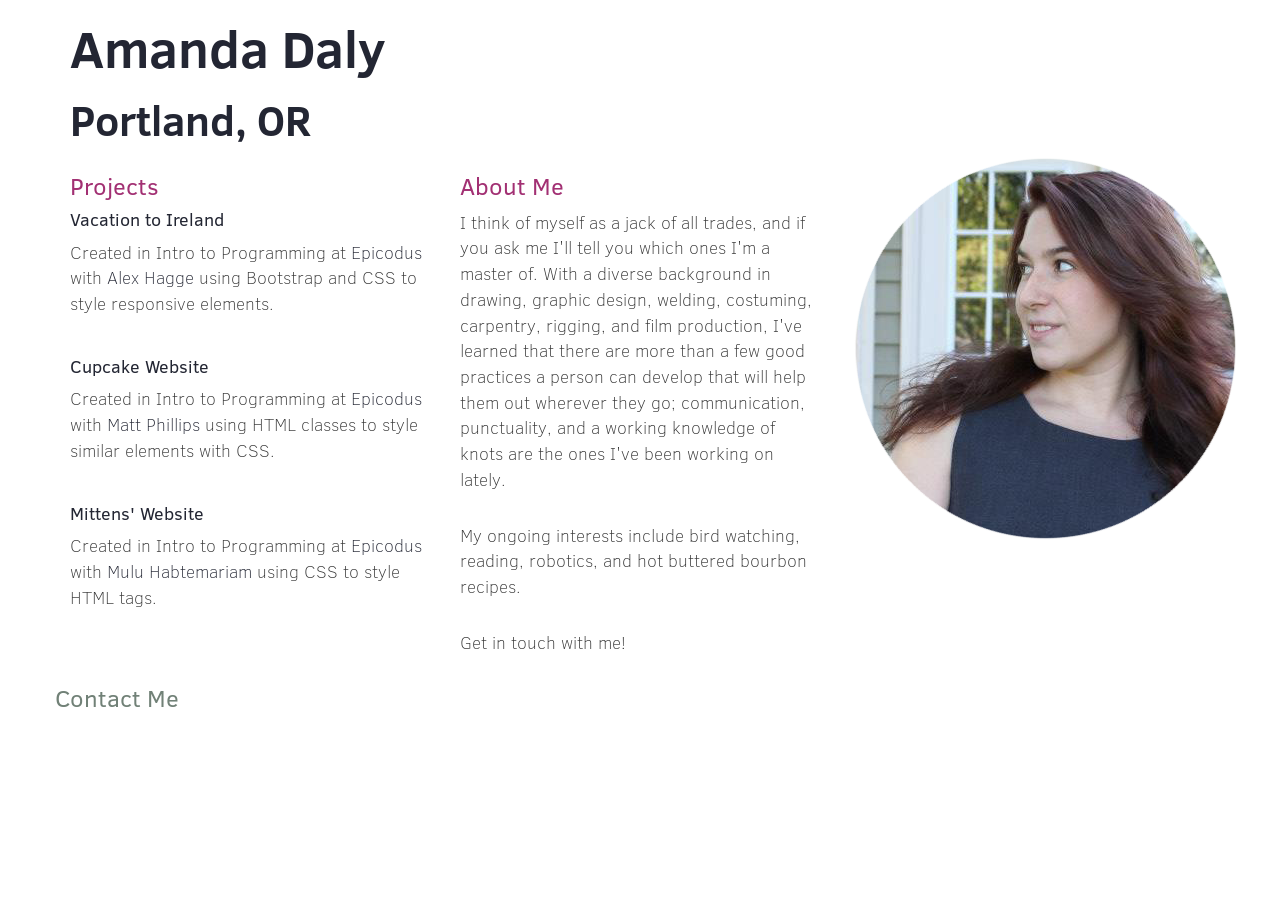
==== index.html @ 0f443f01 "Update index.html" ====
<!DOCTYPE html>
  <html lang="en">
    <head>
      <link href="css/bootstrap.css" rel="stylesheet" type="text/css">
      <link href="css/styles.css" rel="stylesheet" type="text/css">
      <link rel="shortcut icon" href="favicon.ico" type="image/x-icon">

      <style>
        @font-face {
          font-family: thinfont;
          src: url(ClearSans-Thin.ttf);
        }
        @font-face {
          font-family: regularfont;
          src: url(ClearSans-Regular.ttf);
        }
        @font-face {
          font-family: headerfont;
          src: url(ClearSans-Bold.ttf);
        }
        h1 {
          font-family: headerfont;
          font-size: 52px;
          color: #232633;
        }
        h2 {
          font-family: headerfont;
          font-size: 42px;
          color: #232633;
        }
        h3 {
          font-family: regularfont;
          color: #A23073;
        }
        h4 {
          font-family: regularfont;
          color: #232633;
        }
        p {
          font-family: thinfont;
          font-size: 18px;
        }
        li{
          font-family: thinfont;
          font-size: 18px;
        }
      </style>

      <title>Amanda Daly</title>
    </head>

    <body>
      <div class="container">
        <div class="row">
          <div class="col-md-4">
            <h1>Amanda Daly</h1>
            <h2>Portland, OR</h2>
          </div>
        </div>

        <div class="row">
          <div class="col-md-4">
            <h3>Projects</h3>
            <h4 class="project"><a class="project" href="http://techdaly.github.io/VacationtoIreland">Vacation to Ireland</a>
            </h4>
            <p>Created in Intro to Programming at <a class="project" href="http://www.epicodus.com/">Epicodus</a> with <a class="project" href="http://alexhagge128.github.io">Alex Hagge</a> using Bootstrap and CSS to style responsive elements.
            </p>
            <br>
            <h4 class="project"><a class="project" href="http://techdaly.github.io/cupcake">Cupcake Website</a></h4>
            <p>Created in Intro to Programming at <a class="project" href="http://www.epicodus.com/">Epicodus</a> with <a class="project" href="http://thevetab.github.io">Matt Phillips</a> using HTML classes to style similar elements with CSS.
            </p>
            <br>
            <h4 class="project"><a class="project" href="http://techdaly.github.io/test">Mittens' Website</a>
            </h4>
            <p>Created in Intro to Programming at <a class="project" href="http://www.epicodus.com/">Epicodus</a> with <a class="project" href="http://mh1989.github.io">Mulu Habtemariam</a> using CSS to style HTML tags.
            </p>
          </div>

          <div class="col-md-4">
            <h3>About Me</h3>
            <p>I think of myself as a jack of all trades, and if you ask me I'll tell you which ones I'm a master of. With a diverse background in drawing, graphic design, welding, costuming, carpentry, rigging, and film production, I've learned that there are more than a few good practices a person can develop that will help them out wherever they go; communication, punctuality, and a working knowledge of knots are the ones I've been working on lately.</p>
            <br>
              <p>My ongoing interests include bird watching, reading, robotics, and hot buttered bourbon recipes.</p>
              <br>
            <p>Get in touch with me!</p>
          </div>

          <div class="col-md-4">
            <p class="image"><img src="img/cropped.png" alt="a photo of me"></p>
          </div>

          <div class="row">
            <div class="col-md-12">
              <h3 class="email"><a class="email" href="mailto:techdaly@gmail.com">Contact Me</a>
              </h3>
            </div>
          </div>
          </div>
          </div>
        </div>
      </body>
  </html>
---- css/styles.css ----
.project {
  color: #232633;

}

.project :hover,
.project :focus {
  color: #232633;
  text-decoration: none;
}

.email a{
  color: #718177;
  padding-right: 60px;
}

.email :hover,
.email :focus {
  color: #232633;
  text-decoration: none;
}
.image{
  text-align: center;
}

.column{
  width: 500px;
  float: left;
}
ul{
  text-decoration: none;
}
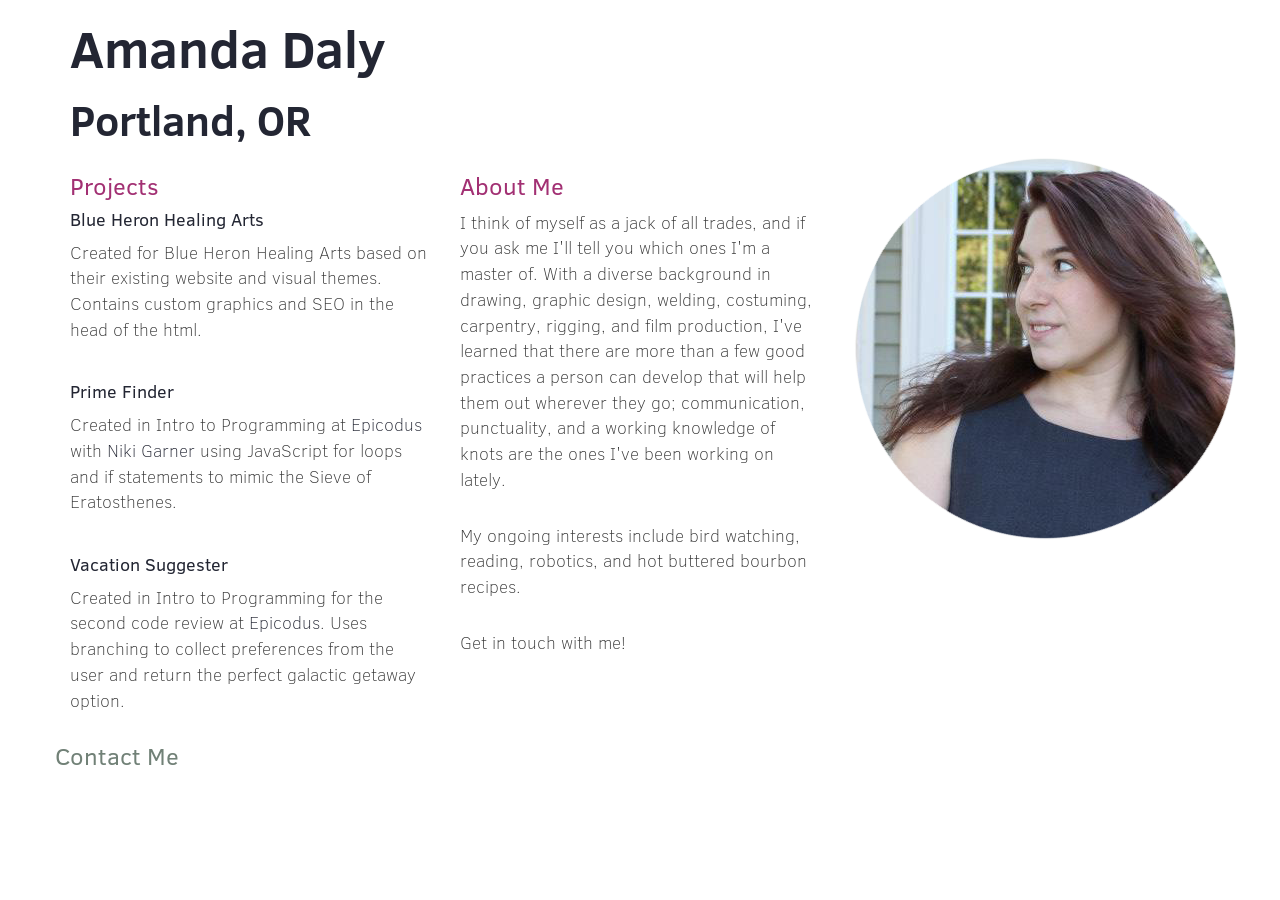
==== commit 4317d58a: "Update Index.html with updated projects" ====
--- a/index.html
+++ b/index.html
@@ -61,18 +61,18 @@
         <div class="row">
           <div class="col-md-4">
             <h3>Projects</h3>
-            <h4 class="project"><a class="project" href="http://techdaly.github.io/VacationtoIreland">Vacation to Ireland</a>
+            <h4 class="project"><a class="project" href="http://techdaly.github.io/bhha/">Blue Heron Healing Arts</a>
             </h4>
-            <p>Created in Intro to Programming at <a class="project" href="http://www.epicodus.com/">Epicodus</a> with <a class="project" href="http://alexhagge128.github.io">Alex Hagge</a> using Bootstrap and CSS to style responsive elements.
+            <p>Created for Blue Heron Healing Arts based on their existing website and visual themes. Contains custom graphics and SEO in the head of the html.
             </p>
             <br>
-            <h4 class="project"><a class="project" href="http://techdaly.github.io/cupcake">Cupcake Website</a></h4>
-            <p>Created in Intro to Programming at <a class="project" href="http://www.epicodus.com/">Epicodus</a> with <a class="project" href="http://thevetab.github.io">Matt Phillips</a> using HTML classes to style similar elements with CSS.
+            <h4 class="project"><a class="project" href="http://techdaly.github.io/primefinder/">Prime Finder</a></h4>
+            <p>Created in Intro to Programming at <a class="project" href="http://www.epicodus.com/">Epicodus</a> with <a class="project" href="https://github.com/NikiGarner">Niki Garner</a> using JavaScript for loops and if statements to mimic the Sieve of Eratosthenes.
             </p>
             <br>
-            <h4 class="project"><a class="project" href="http://techdaly.github.io/test">Mittens' Website</a>
+            <h4 class="project"><a class="project" href="http://techdaly.github.io/vacation-suggester/">Vacation Suggester</a>
             </h4>
-            <p>Created in Intro to Programming at <a class="project" href="http://www.epicodus.com/">Epicodus</a> with <a class="project" href="http://mh1989.github.io">Mulu Habtemariam</a> using CSS to style HTML tags.
+            <p>Created in Intro to Programming for the second code review at <a class="project" href="http://www.epicodus.com/">Epicodus</a>. Uses branching to collect preferences from the user and return the perfect galactic getaway option.
             </p>
           </div>
 
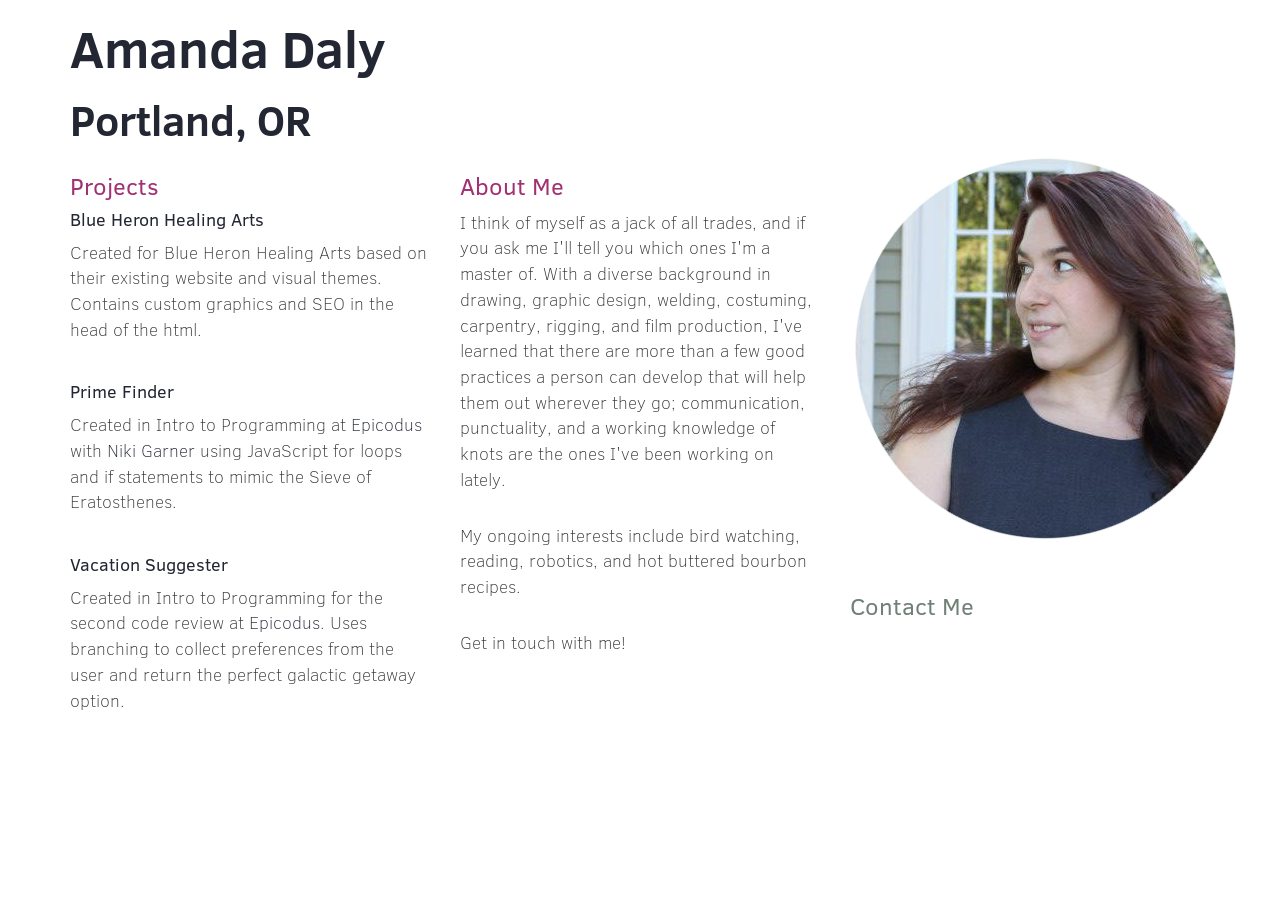
==== commit a00dd70a: "Update index.html" ====
--- a/index.html
+++ b/index.html
@@ -87,13 +87,9 @@
 
           <div class="col-md-4">
             <p class="image"><img src="img/cropped.png" alt="a photo of me"></p>
-          </div>
-
-          <div class="row">
-            <div class="col-md-12">
-              <h3 class="email"><a class="email" href="mailto:techdaly@gmail.com">Contact Me</a>
+            <br>
+            <h3 class="email"><a class="email" href="mailto:techdaly@gmail.com">Contact Me</a>
               </h3>
-            </div>
           </div>
           </div>
           </div>
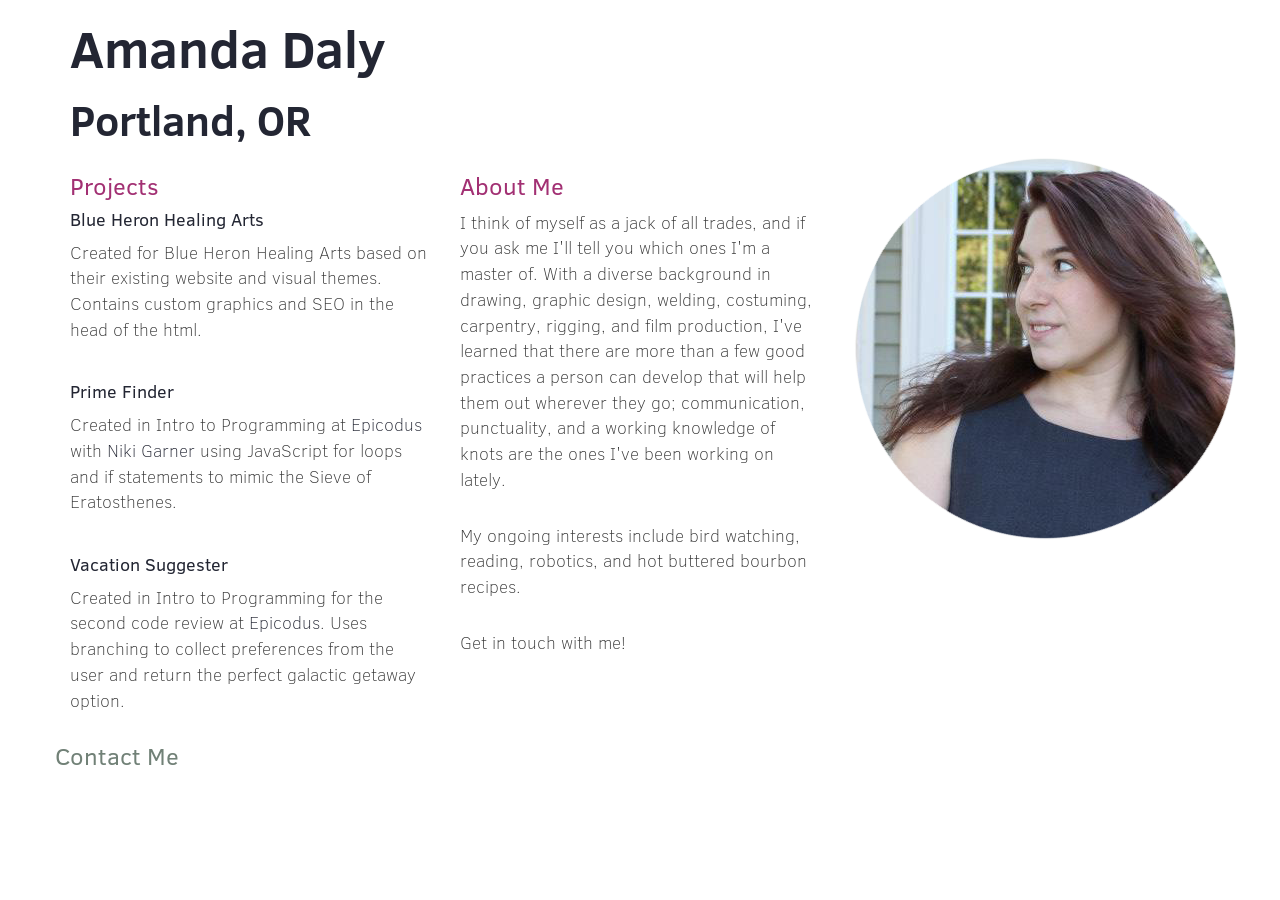
==== commit e5b9d364: "Update index.html" ====
--- a/index.html
+++ b/index.html
@@ -87,9 +87,14 @@
 
           <div class="col-md-4">
             <p class="image"><img src="img/cropped.png" alt="a photo of me"></p>
-            <br>
-            <h3 class="email"><a class="email" href="mailto:techdaly@gmail.com">Contact Me</a>
+          
+          </div>
+          
+          <div class="row">
+            <div class="col-md-12">
+              <h3 class="email"><a class="email" href="mailto:techdaly@gmail.com">Contact Me</a>
               </h3>
+            </div>
           </div>
           </div>
           </div>
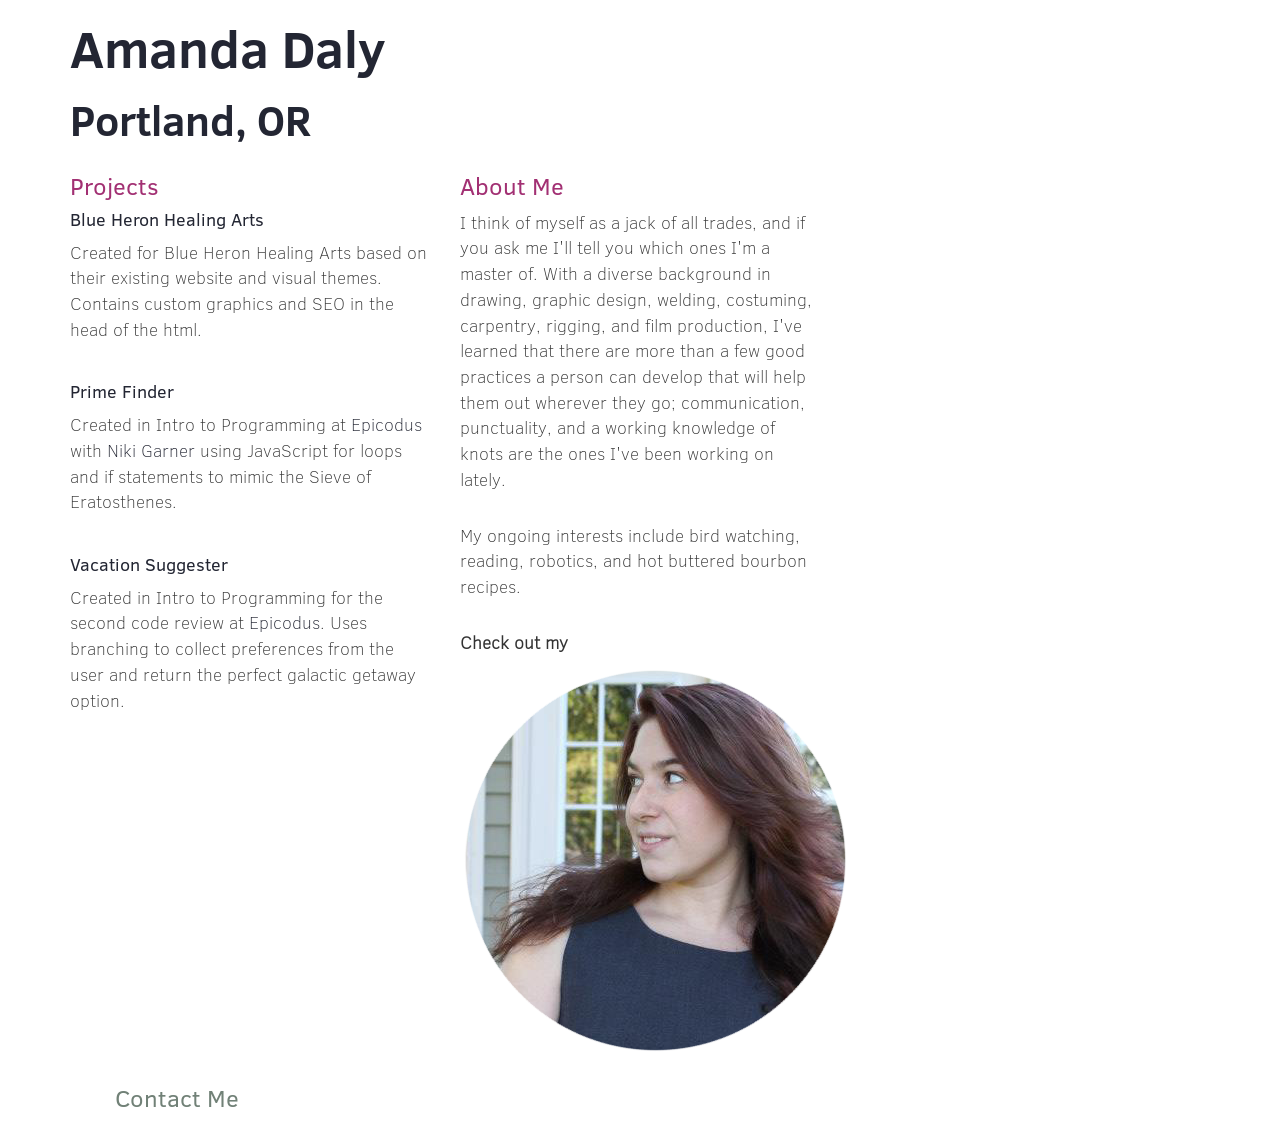
==== commit 48500413: "Update index.html" ====
--- a/index.html
+++ b/index.html
@@ -82,7 +82,7 @@
             <br>
               <p>My ongoing interests include bird watching, reading, robotics, and hot buttered bourbon recipes.</p>
               <br>
-            <p>Get in touch with me!</p>
+            <p><strong>Check out my <a href="http://techdaly.github.io/design>design portfolio!</a></strong></p>
           </div>
 
           <div class="col-md-4">
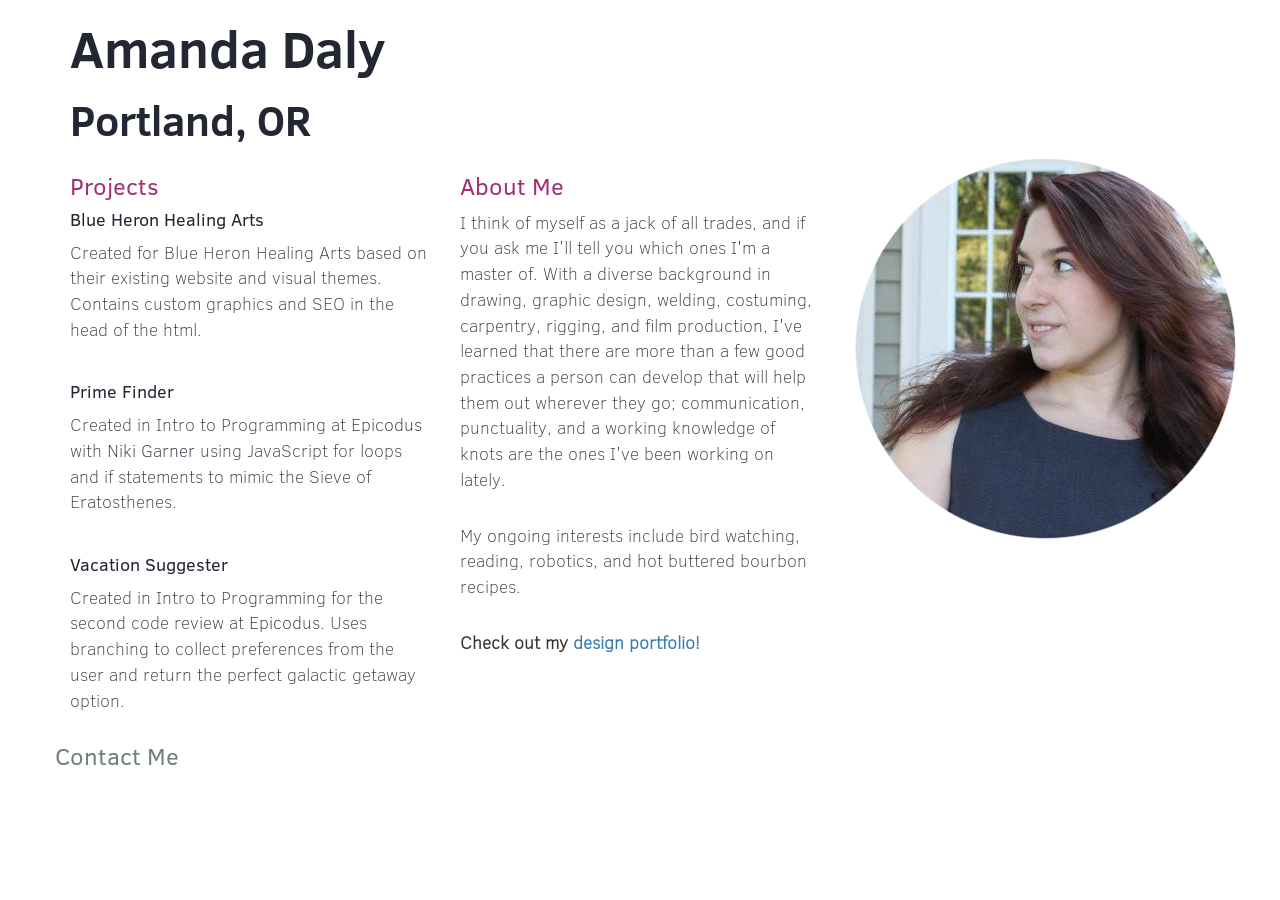
==== commit 7a861ad8: "Update index.html" ====
--- a/index.html
+++ b/index.html
@@ -82,7 +82,7 @@
             <br>
               <p>My ongoing interests include bird watching, reading, robotics, and hot buttered bourbon recipes.</p>
               <br>
-            <p><strong>Check out my <a href="http://techdaly.github.io/design>design portfolio!</a></strong></p>
+            <p><strong>Check out my <a href="http://techdaly.github.io/design">design portfolio!</a></strong></p>
           </div>
 
           <div class="col-md-4">
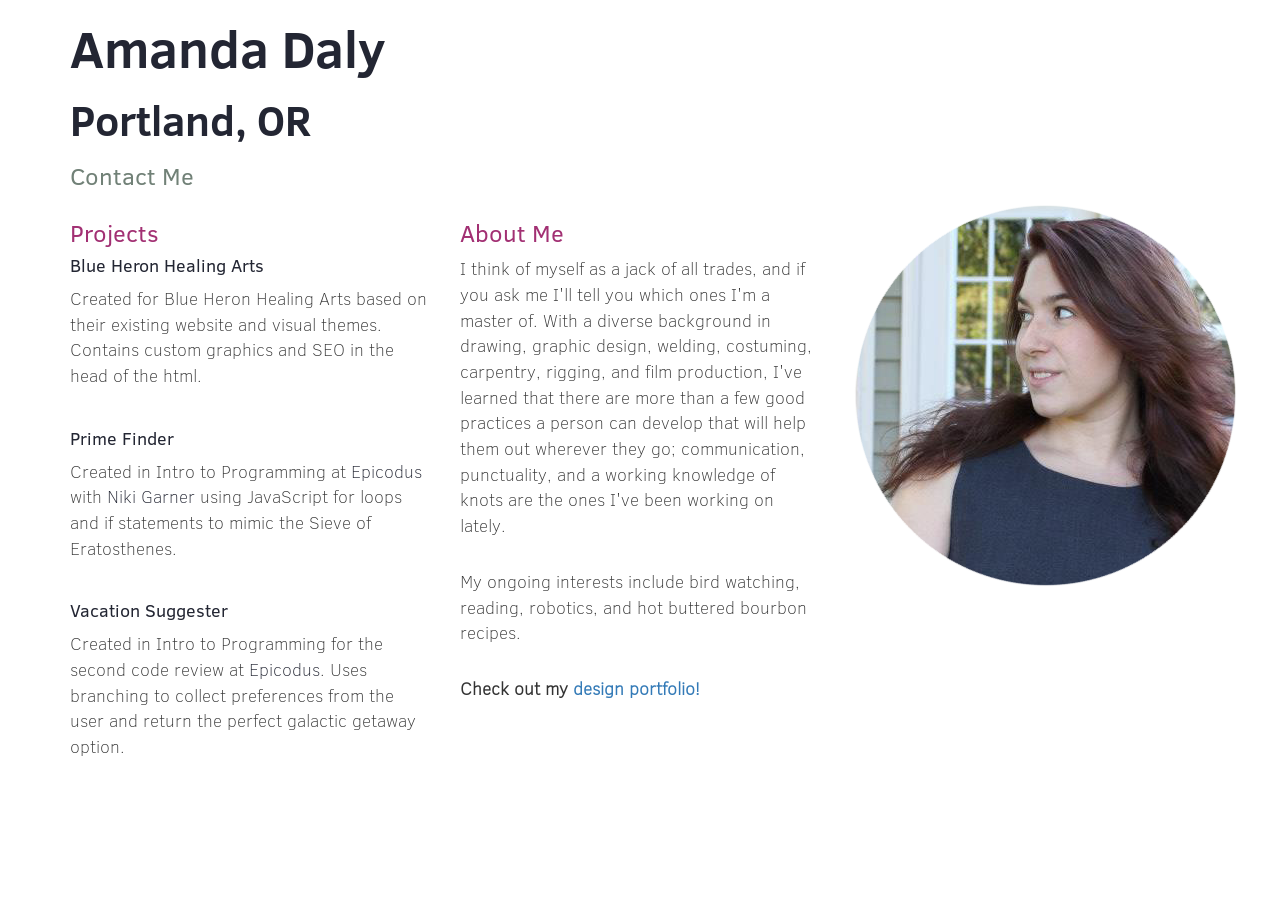
==== commit 9d8064be: "Update index.html" ====
--- a/index.html
+++ b/index.html
@@ -55,6 +55,8 @@
           <div class="col-md-4">
             <h1>Amanda Daly</h1>
             <h2>Portland, OR</h2>
+            <h3 class="email"><a class="email" href="mailto:techdaly@gmail.com">Contact Me</a>
+              </h3>
           </div>
         </div>
 
@@ -90,12 +92,7 @@
           
           </div>
           
-          <div class="row">
-            <div class="col-md-12">
-              <h3 class="email"><a class="email" href="mailto:techdaly@gmail.com">Contact Me</a>
-              </h3>
-            </div>
-          </div>
+          
           </div>
           </div>
         </div>
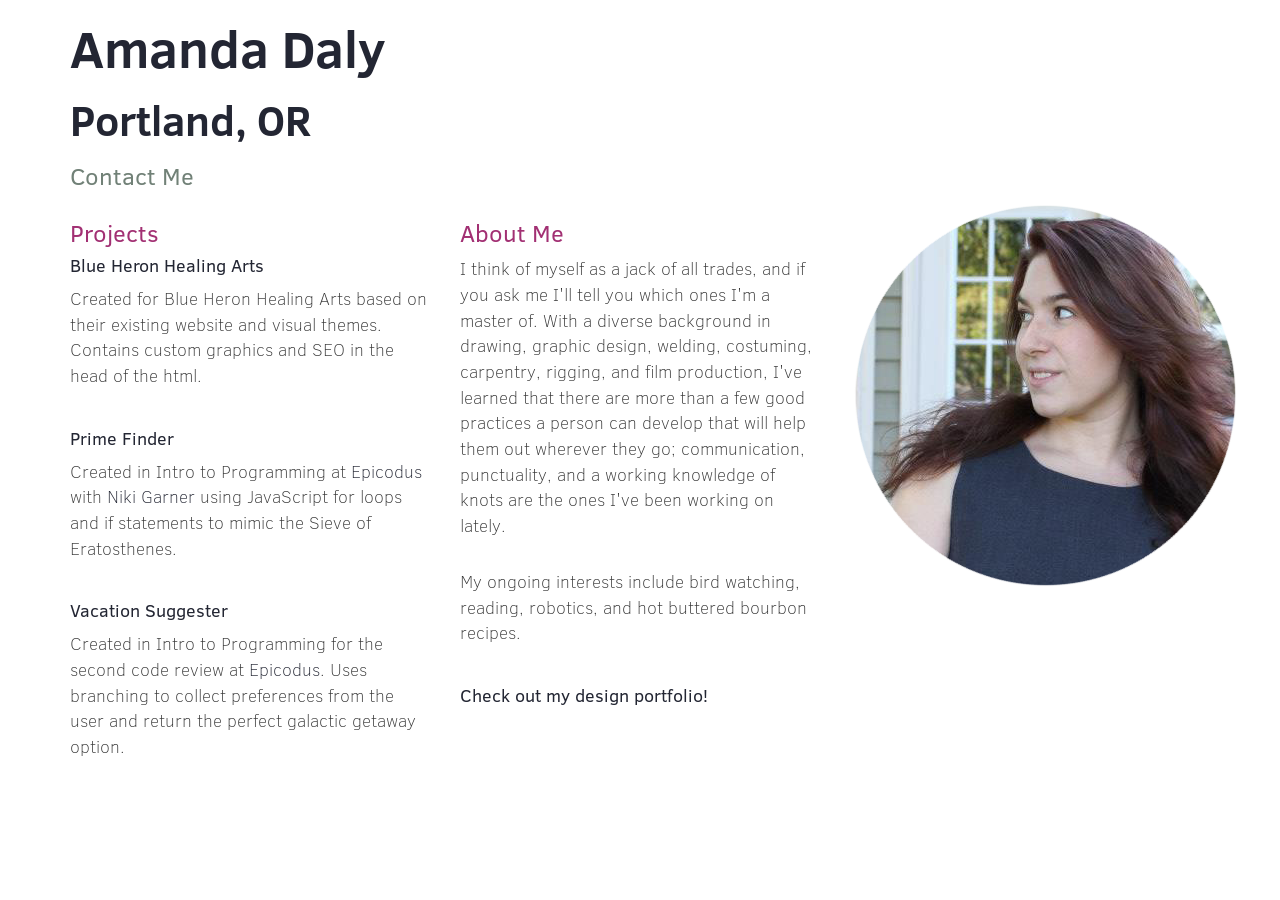
==== commit a8b2718c: "Update index.html" ====
--- a/index.html
+++ b/index.html
@@ -84,7 +84,7 @@
             <br>
               <p>My ongoing interests include bird watching, reading, robotics, and hot buttered bourbon recipes.</p>
               <br>
-            <p><strong>Check out my <a href="http://techdaly.github.io/design">design portfolio!</a></strong></p>
+            <h4 class="project">Check out my <a class="project" href="http://techdaly.github.io/design">design portfolio!</a></h4>
           </div>
 
           <div class="col-md-4">
